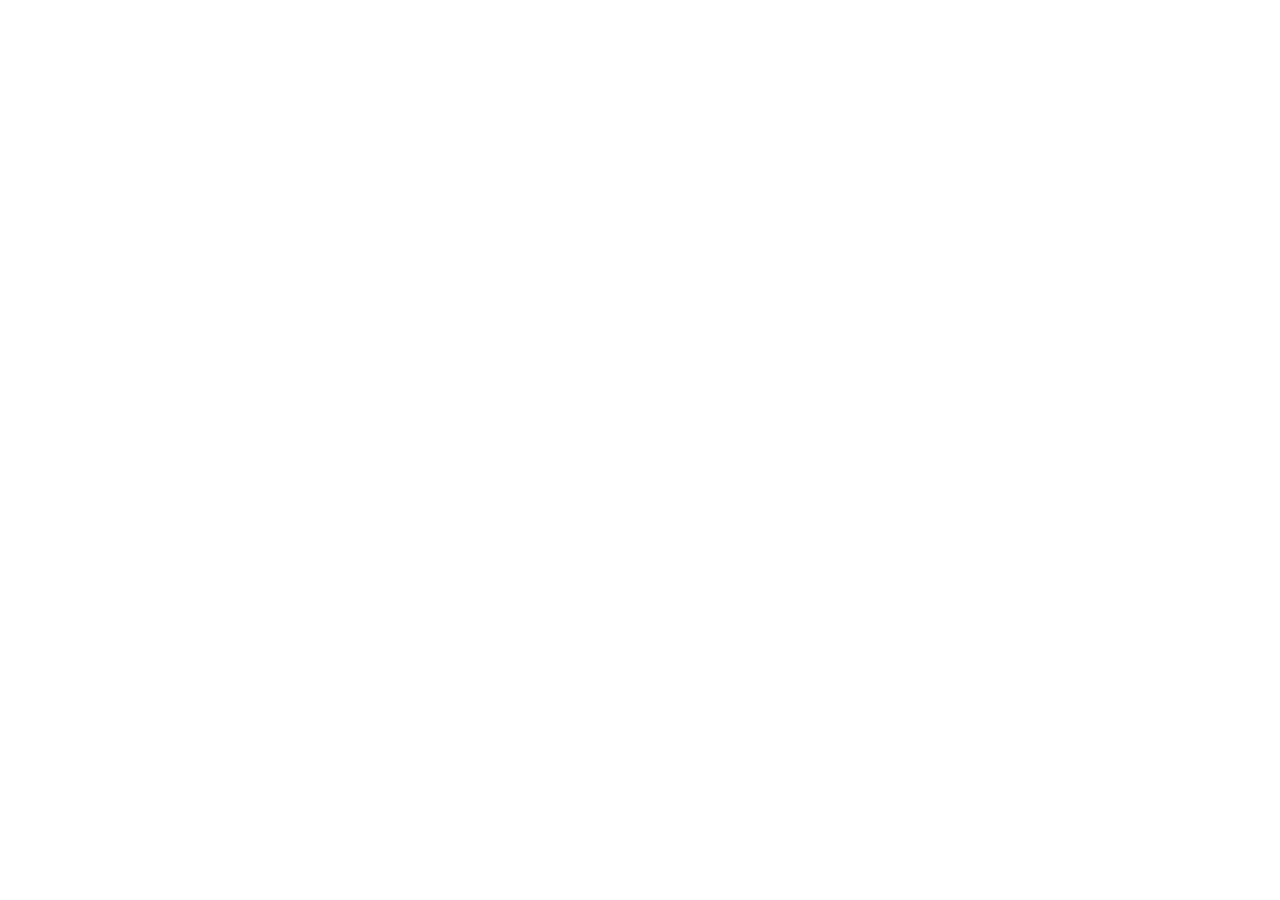
==== practicas/p02/index.html @ a9c45018 "Archivo txt en SRC e index de p02" ====
<!DOCTYPE html>
<html lang="en">
<head>
    <meta charset="UTF-8">
    <meta name="viewport" content="width=device-width, initial-scale=1.0">
    <title>Práctica 2</title>
</head>
<body>
    
</body>
</html>
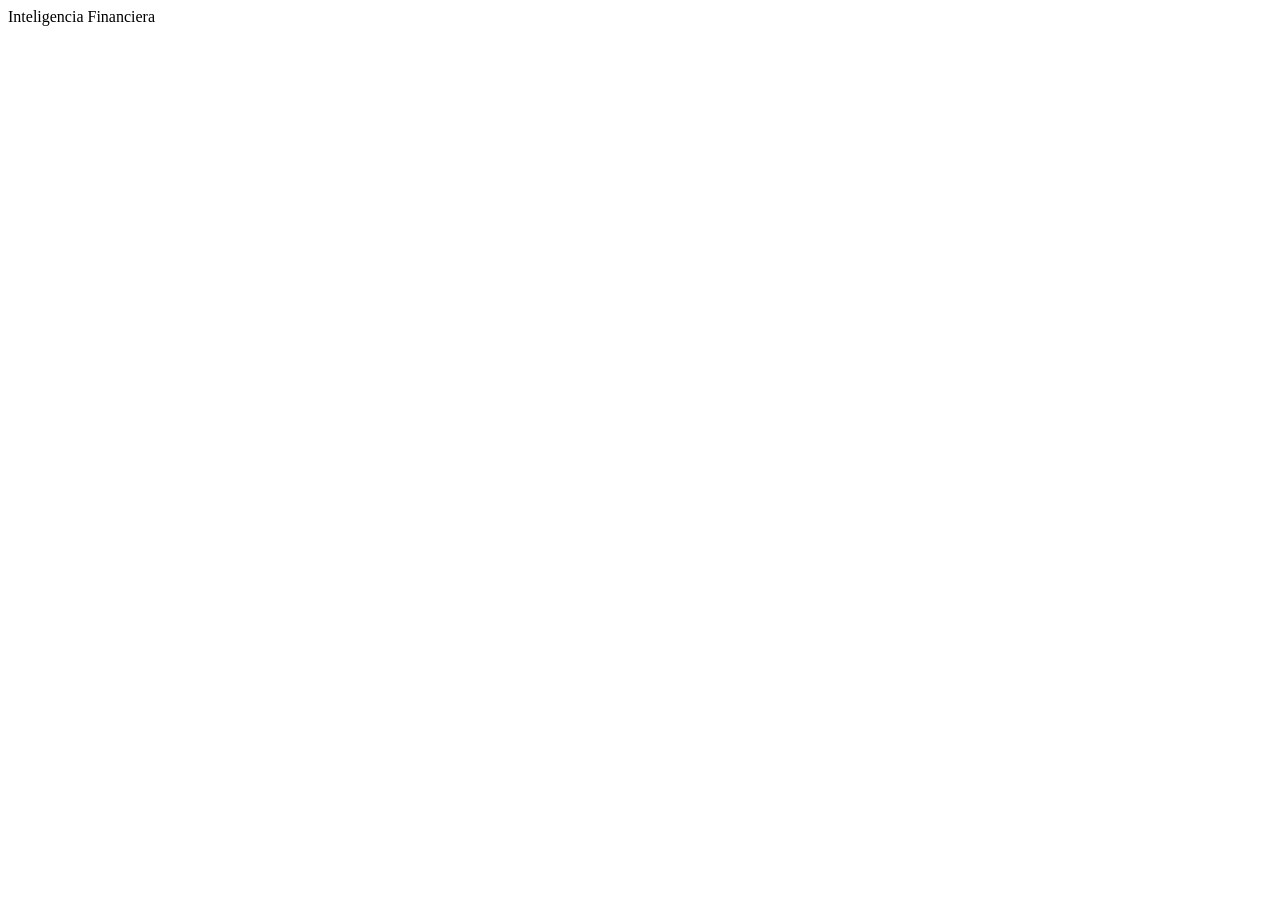
==== commit a48fcd40: "Index SRC modificado" ====
--- a/practicas/p02/index.html
+++ b/practicas/p02/index.html
@@ -6,6 +6,6 @@
     <title>Práctica 2</title>
 </head>
 <body>
-    
+    Inteligencia Financiera
 </body>
 </html>
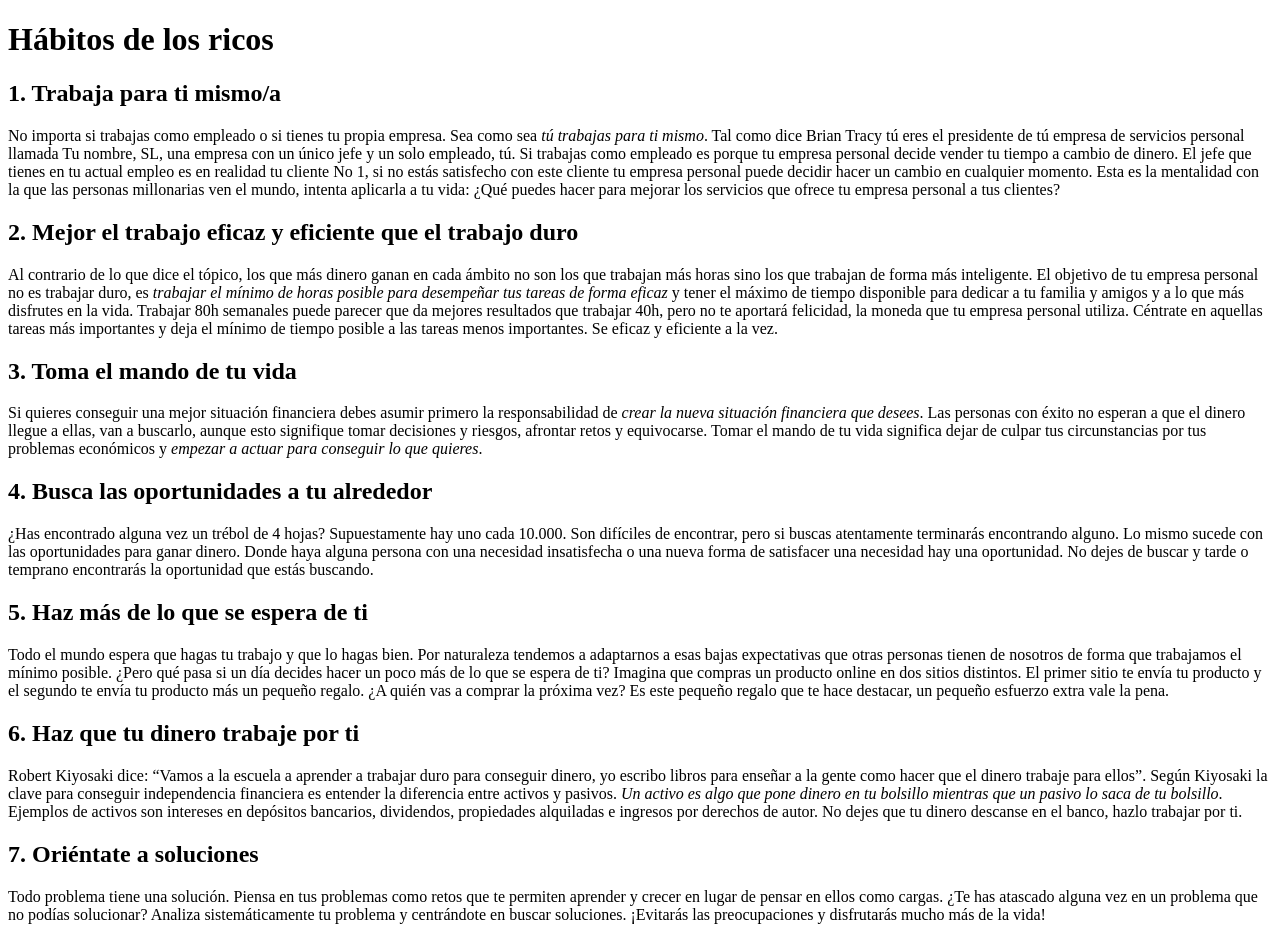
==== commit bd2508b9: "Inteligencia Financiera, archivo index" ====
--- a/practicas/p02/index.html
+++ b/practicas/p02/index.html
@@ -3,9 +3,99 @@
 <head>
     <meta charset="UTF-8">
     <meta name="viewport" content="width=device-width, initial-scale=1.0">
-    <title>Práctica 2</title>
+    <title>Inteligencia Financiera</title>
 </head>
 <body>
-    Inteligencia Financiera
+    <h1>Hábitos de los ricos</h1>
+    <h2>1. Trabaja para ti mismo/a</h2>
+    <p>No importa si trabajas como empleado o si tienes tu propia
+    empresa. Sea como sea <em>tú trabajas para ti mismo</em>. Tal como
+    dice Brian Tracy tú eres el presidente de tú empresa de
+    servicios personal llamada Tu nombre, SL, una empresa con
+    un único jefe y un solo empleado, tú. Si trabajas como
+    empleado es porque tu empresa personal decide vender tu
+    tiempo a cambio de dinero. El jefe que tienes en tu actual
+    empleo es en realidad tu cliente No 1, si no estás
+    satisfecho con este cliente tu empresa personal puede
+    decidir hacer un cambio en cualquier momento.
+
+    Esta es la mentalidad con la que las personas millonarias
+    ven el mundo, intenta aplicarla a tu vida: ¿Qué puedes
+    hacer para mejorar los servicios que ofrece tu empresa
+    personal a tus clientes?</p>
+
+    <h2>2. Mejor el trabajo eficaz y eficiente que el trabajo duro</h2>
+    <p>Al contrario de lo que dice el tópico, los que más dinero
+    ganan en cada ámbito no son los que trabajan más horas
+    sino los que trabajan de forma más inteligente.
+    El objetivo de tu empresa personal no es trabajar duro,
+    es <em>trabajar el mínimo de horas posible para desempeñar
+    tus tareas de forma eficaz</em> y tener el máximo de tiempo
+    disponible para dedicar a tu familia y amigos y a lo que
+    más disfrutes en la vida. Trabajar 80h semanales puede
+    parecer que da mejores resultados que trabajar 40h, pero
+    no te aportará felicidad, la moneda que tu empresa
+    personal utiliza. Céntrate en aquellas tareas más
+    importantes y deja el mínimo de tiempo posible a las
+    tareas menos importantes. Se eficaz y eficiente a la vez.</p>
+
+
+    <h2>3. Toma el mando de tu vida</h2>
+    <p>Si quieres conseguir una mejor situación financiera debes
+    asumir primero la responsabilidad de <em>crear la nueva
+    situación financiera que desees</em>. Las personas con éxito
+    no esperan a que el dinero llegue a ellas, van a buscarlo,
+    aunque esto signifique tomar decisiones y riesgos,
+    afrontar retos y equivocarse. Tomar el mando de tu vida
+    significa dejar de culpar tus circunstancias por tus
+    problemas económicos y <em>empezar a actuar para conseguir lo
+    que quieres</em>.</p>
+
+    <h2>4. Busca las oportunidades a tu alrededor</h2>
+    <p>¿Has encontrado alguna vez un trébol de 4 hojas?
+    Supuestamente hay uno cada 10.000. Son difíciles de
+    encontrar, pero si buscas atentamente terminarás
+    encontrando alguno. Lo mismo sucede con las oportunidades
+    para ganar dinero. Donde haya alguna persona con una
+    necesidad insatisfecha o una nueva forma de satisfacer
+    una necesidad hay una oportunidad. No dejes de buscar y
+    tarde o temprano encontrarás la oportunidad que estás
+    buscando.</p>
+
+    <h2>5. Haz más de lo que se espera de ti</h2>
+    <p>Todo el mundo espera que hagas tu trabajo y que lo hagas
+    bien. Por naturaleza tendemos a adaptarnos a esas bajas
+    expectativas que otras personas tienen de nosotros de
+    forma que trabajamos el mínimo posible. ¿Pero qué pasa si
+    un día decides hacer un poco más de lo que se espera de
+    ti? Imagina que compras un producto online en dos sitios
+    distintos. El primer sitio te envía tu producto y el
+    segundo te envía tu producto más un pequeño regalo. ¿A
+    quién vas a comprar la próxima vez? Es este pequeño regalo
+    que te hace destacar, un pequeño esfuerzo extra vale la
+    pena.</p>
+
+    <h2>6. Haz que tu dinero trabaje por ti</h2>
+    <p>Robert Kiyosaki dice: “Vamos a la escuela a aprender a
+    trabajar duro para conseguir dinero, yo escribo libros
+    para enseñar a la gente como hacer que el dinero trabaje
+    para ellos”. Según Kiyosaki la clave para conseguir
+    independencia financiera es entender la diferencia entre
+    activos y pasivos. <em>Un activo es algo que pone dinero en
+    tu bolsillo mientras que un pasivo lo saca de tu bolsillo</em>.
+    Ejemplos de activos son intereses en depósitos bancarios,
+    dividendos, propiedades alquiladas e ingresos por
+    derechos de autor. No dejes que tu dinero descanse en el
+    banco, hazlo trabajar por ti.</p>
+
+    <h2>7. Oriéntate a soluciones</h2>
+    <p>Todo problema tiene una solución. Piensa en tus problemas
+    como retos que te permiten aprender y crecer en lugar de
+    pensar en ellos como cargas. ¿Te has atascado alguna vez
+    en un problema que no podías solucionar? Analiza
+    sistemáticamente tu problema y centrándote en buscar
+    soluciones. ¡Evitarás las preocupaciones y disfrutarás
+    mucho más de la vida!</p>
+
 </body>
 </html>
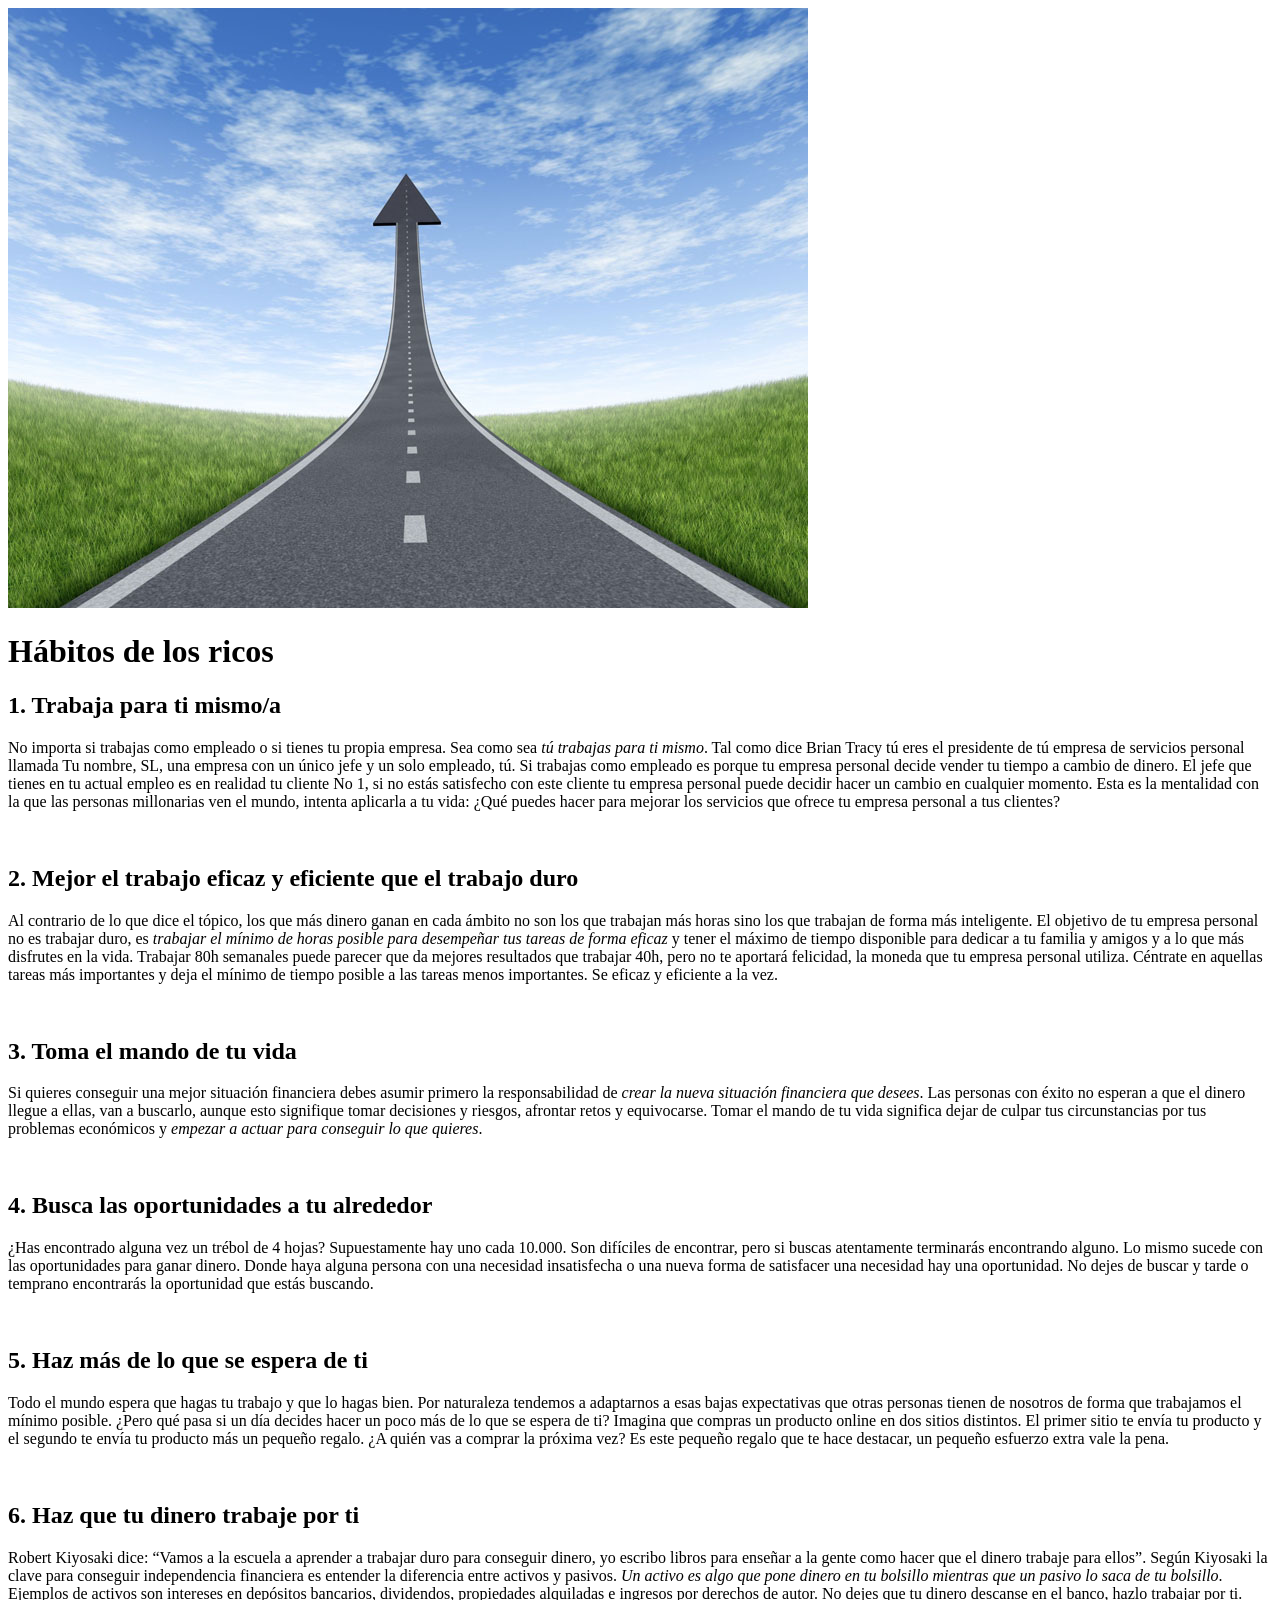
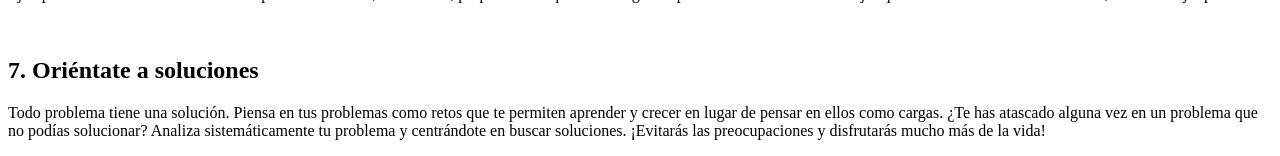
==== commit 8b464192: "Archivo index Intel. Financ. con imagen" ====
--- a/practicas/p02/index.html
+++ b/practicas/p02/index.html
@@ -6,6 +6,11 @@
     <title>Inteligencia Financiera</title>
 </head>
 <body>
+
+    <img src="./images/p02-camino.jpg" alt="Camino a la libertad financiera">
+
+    <br>
+
     <h1>Hábitos de los ricos</h1>
     <h2>1. Trabaja para ti mismo/a</h2>
     <p>No importa si trabajas como empleado o si tienes tu propia
@@ -24,6 +29,8 @@
     hacer para mejorar los servicios que ofrece tu empresa
     personal a tus clientes?</p>
 
+    <br>
+
     <h2>2. Mejor el trabajo eficaz y eficiente que el trabajo duro</h2>
     <p>Al contrario de lo que dice el tópico, los que más dinero
     ganan en cada ámbito no son los que trabajan más horas
@@ -39,6 +46,7 @@
     importantes y deja el mínimo de tiempo posible a las
     tareas menos importantes. Se eficaz y eficiente a la vez.</p>
 
+    <br>
 
     <h2>3. Toma el mando de tu vida</h2>
     <p>Si quieres conseguir una mejor situación financiera debes
@@ -51,6 +59,8 @@
     problemas económicos y <em>empezar a actuar para conseguir lo
     que quieres</em>.</p>
 
+    <br>
+
     <h2>4. Busca las oportunidades a tu alrededor</h2>
     <p>¿Has encontrado alguna vez un trébol de 4 hojas?
     Supuestamente hay uno cada 10.000. Son difíciles de
@@ -61,6 +71,8 @@
     una necesidad hay una oportunidad. No dejes de buscar y
     tarde o temprano encontrarás la oportunidad que estás
     buscando.</p>
+
+    <br>
 
     <h2>5. Haz más de lo que se espera de ti</h2>
     <p>Todo el mundo espera que hagas tu trabajo y que lo hagas
@@ -75,6 +87,8 @@
     que te hace destacar, un pequeño esfuerzo extra vale la
     pena.</p>
 
+    <br>
+
     <h2>6. Haz que tu dinero trabaje por ti</h2>
     <p>Robert Kiyosaki dice: “Vamos a la escuela a aprender a
     trabajar duro para conseguir dinero, yo escribo libros
@@ -88,6 +102,8 @@
     derechos de autor. No dejes que tu dinero descanse en el
     banco, hazlo trabajar por ti.</p>
 
+    <br>
+
     <h2>7. Oriéntate a soluciones</h2>
     <p>Todo problema tiene una solución. Piensa en tus problemas
     como retos que te permiten aprender y crecer en lugar de
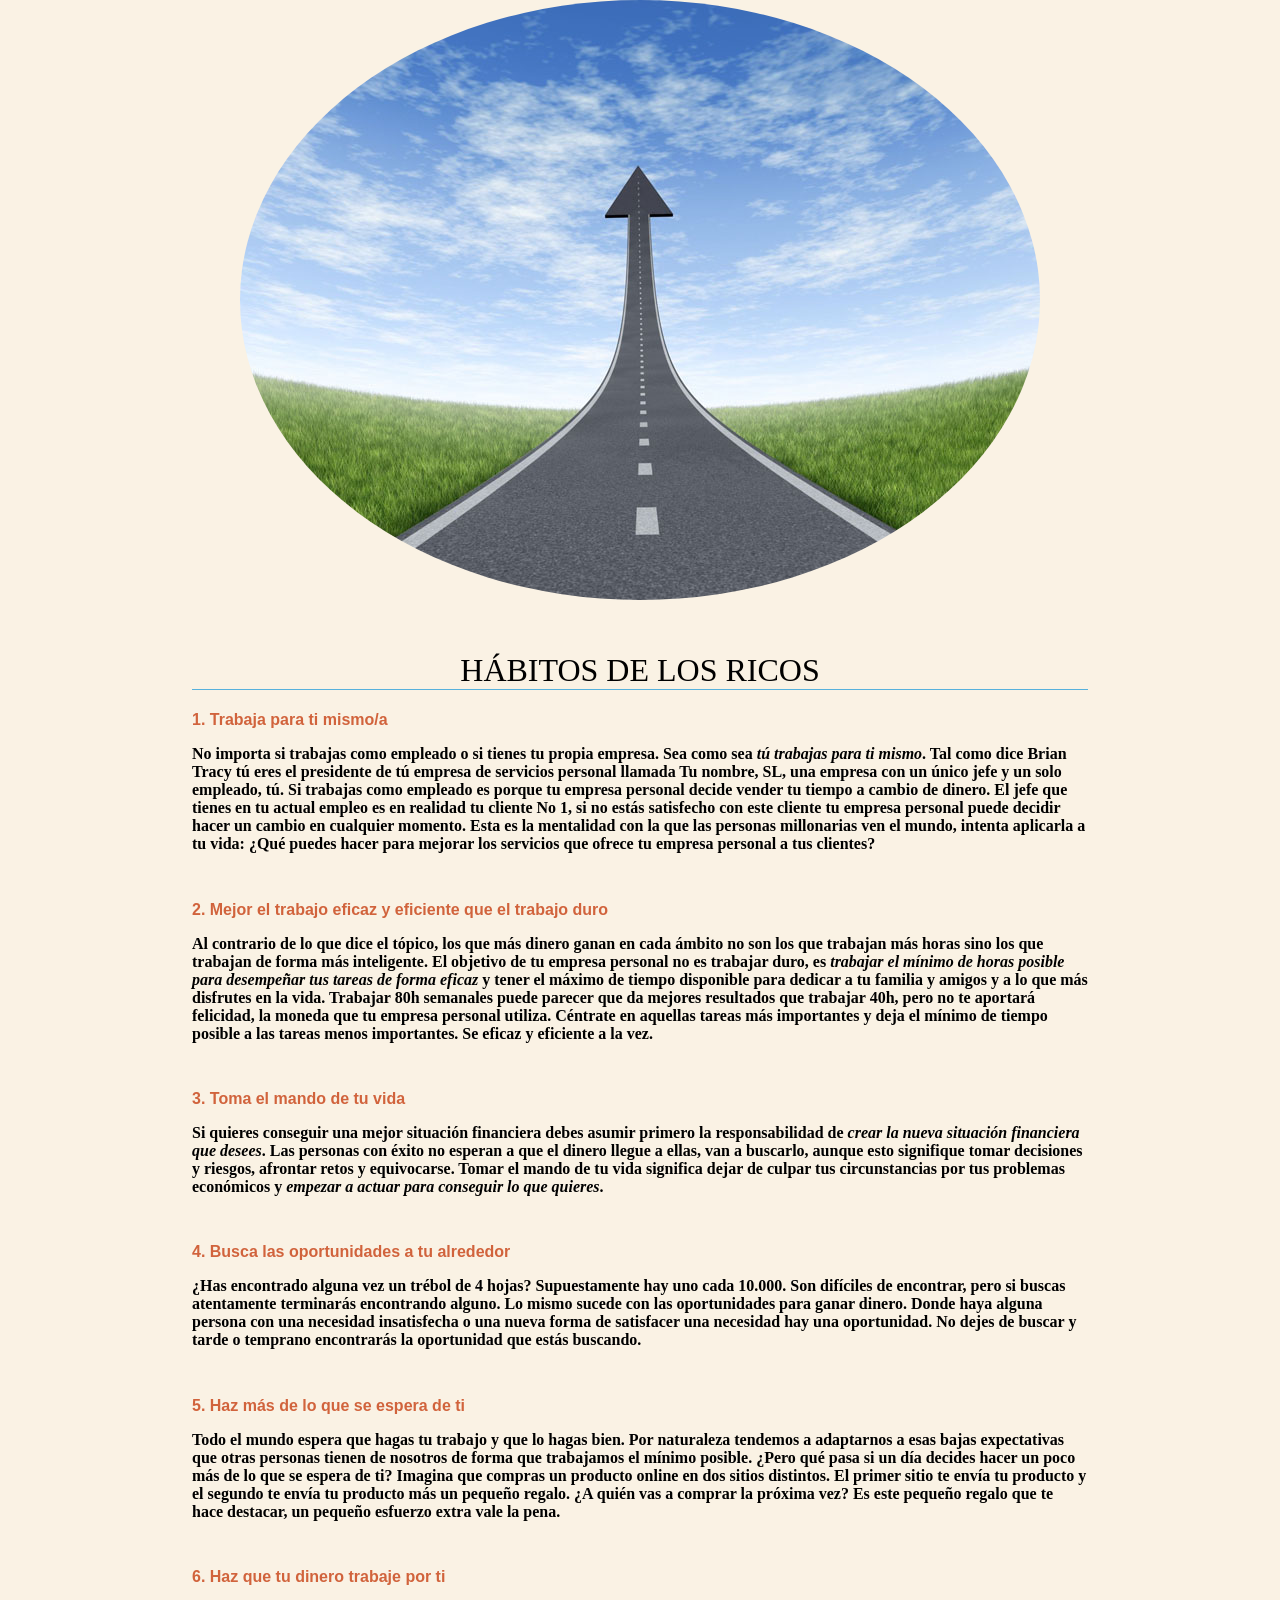
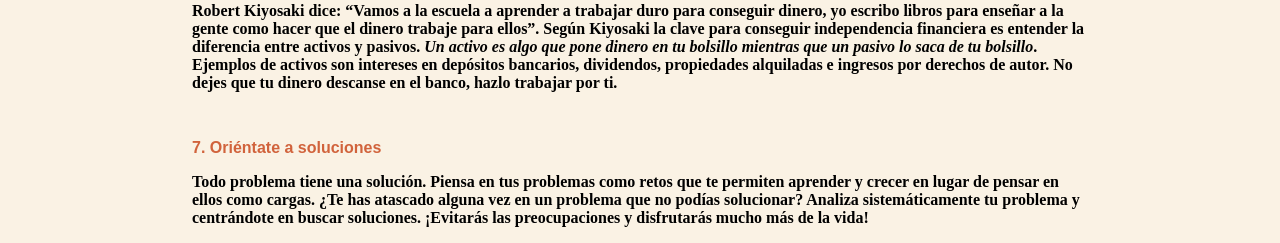
==== commit 19dcc9a5: "Intelig. Finan. archivo con estilos" ====
--- a/practicas/p02/index.html
+++ b/practicas/p02/index.html
@@ -4,10 +4,48 @@
     <meta charset="UTF-8">
     <meta name="viewport" content="width=device-width, initial-scale=1.0">
     <title>Inteligencia Financiera</title>
+
+    <style>
+
+        body { 
+            background-color: #faf2e4; 
+            margin: 0 15%; 
+            font-family: sans-serif; 
+            font-weight: bold;
+        } 
+
+        h1 { 
+            text-align: center; 
+            font-family: serif; 
+            font-weight: normal; 
+            text-transform: uppercase; 
+            border-bottom: 1px solid #57b1dc; 
+            margin-top: 30px; 
+        } 
+        
+        h2 { 
+            color: #d1633c; 
+            font-size: 1em;
+            font-family: Verdana, Geneva, Tahoma, sans-serif; 
+            font-weight: bold;
+        }
+
+        p{
+            font-family: Cambria, Cochin, Georgia, Times, 'Times New Roman', serif;
+        }
+
+        img{
+            border-radius: 50%;
+        }
+
+    </style>
+    
 </head>
 <body>
 
-    <img src="./images/p02-camino.jpg" alt="Camino a la libertad financiera">
+    <div style="text-align: center"> 
+        <img src="./images/p02-camino.jpg" alt="leyenda"> 
+    </div>
 
     <br>
 
